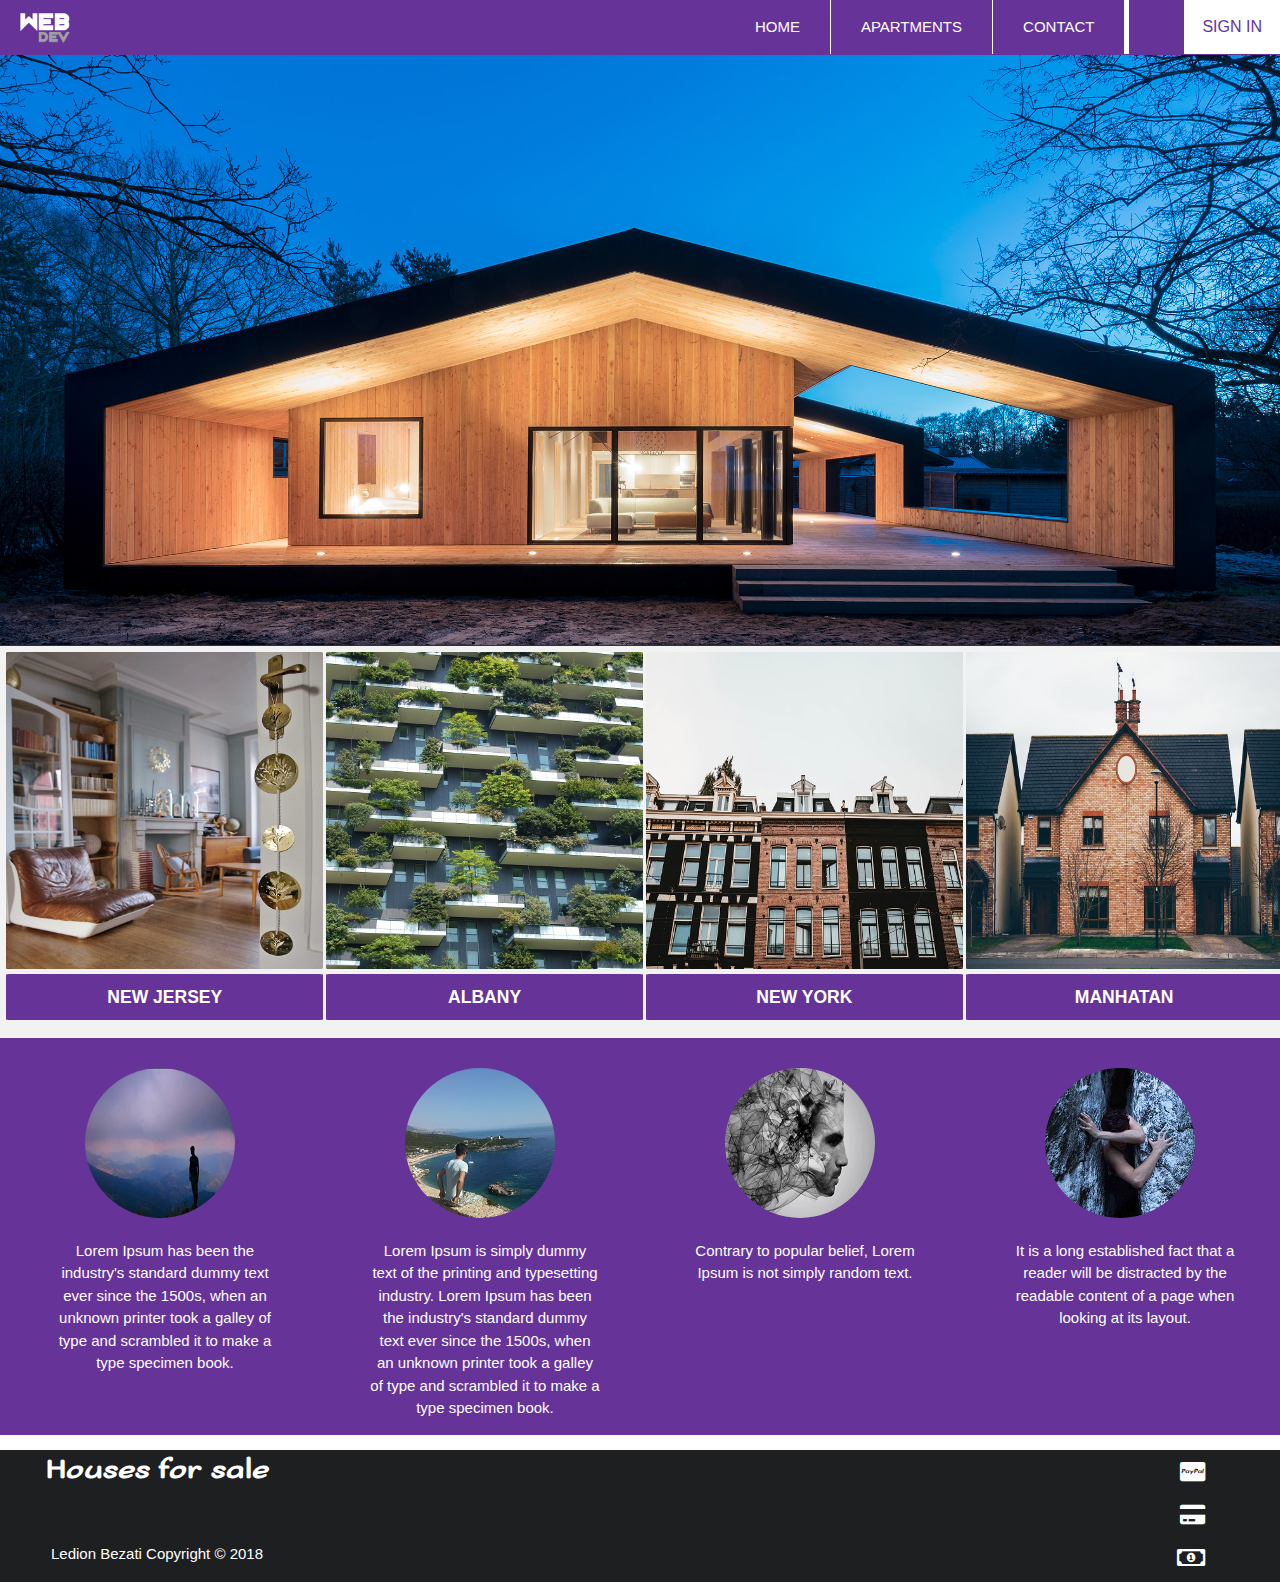
==== index.html @ 11de7f0d "Initial commit" ====
<!DOCTYPE html>
<html>

<head>
    <meta charset="utf-8">
    <meta name="viewport" content="width=device-width">
    <title>Ledi</title>
    <link rel="stylesheet" href="./css/stylesheet.css">
    <link rel="shortcut icon" type="image/png" href="./img/fav.png" />
    <link href='https://fonts.googleapis.com/css?family=Sofadi One' rel='stylesheet'>
    <link href="https://use.fontawesome.com/releases/v5.0.7/css/all.css" rel="stylesheet">
    <script src="https://ajax.googleapis.com/ajax/libs/jquery/3.3.1/jquery.min.js"></script>
    <script>
        $(document).ready(function() {
            $(fotok).click(function() {
                $("span").toggleClass("kerko1");
            });
        });
    </script>
</head>

<body>
    <header class="header">
        <a href="index.html" class="logo"><img src="./img/DEV.png"></a>
        <input class="menu-btn" type="checkbox" id="menu-btn" />
        <label class="menu-icon" for="menu-btn"><span class="navicon"></span></label>

        <ul class="menu">

            <li><a href="index.html">HOME</a></li>
            <li><a href="apartments.html">APARTMENTS</a></li>
            <li><a href="contactform.html" target="_blank">CONTACT</a></li>
            <li>
                <div class="search">
                    <span class="kerko"> <input type="text" placeholder="Type and press enter..."></span>
                    <div class="button-2" id='button-holder'>
                        <img id="fotok" src='./img/search.png' width="40px">
                    </div>
                </div>
            </li>
            <a href="singin.html" target="_blank"> <input type="submit" class="singin" value="Sign In"></a>

        </ul>
    </header>

    <section id="showcase">
        <img src="img/contact.png">
    </section>
    <div class="container">
        <div class="mbledhesi" id="services">
            <div class="foto">
                <img src="img/h1.jpg" width="100%">
                <h3>New Jersey</h3>
            </div>
            <div class="foto">
                <img class="perh" src="img/h3.jpg" width="100%">
                <h3 class="vl">Albany</h3>
            </div>
            <div class="foto">
                <img src="img/h4.jpg" width="100%">
                <h3>New York</h3>
            </div>
            <div class="foto">
                <img src="img/h2.jpg" width="100%">
                <h3>Manhatan</h3>
            </div>
        </div>
    </div>

    <div class="container">
        <div class="mbledhesi1">
            <div class="clients">
                <img src="./img/1.jpg">
                <p>Lorem Ipsum has been the industry's standard dummy text ever since the 1500s, when an unknown printer took a galley of type and scrambled it to make a type specimen book.</p>
            </div>
            <div class="clients">
                <img src="./img/2.jpg">
                <p>Lorem Ipsum is simply dummy text of the printing and typesetting industry. Lorem Ipsum has been the industry's standard dummy text ever since the 1500s, when an unknown printer took a galley of type and scrambled it to make a type specimen book.</p>
            </div>
            <div class="clients">
                <img src="./img/3.jpg">
                <p>Contrary to popular belief, Lorem Ipsum is not simply random text.</p>
            </div>
            <div class="clients">
                <img src="./img/4.jpg">
                <p>It is a long established fact that a reader will be distracted by the readable content of a page when looking at its layout.</p>
            </div>
        </div>

    </div>
    <footer id="footer-home">
        <div class="footer-copy">
            <h2>Houses for sale</h2>
            <p class="copy">Ledion Bezati Copyright &copy; 2018</p>
        </div>

        <div class="payment">
            <i class="fab fa-cc-paypal"></i>
            <i class="fas fa-credit-card"></i>
            <i class="far fa-money-bill-alt"></i>
        </div>
    </footer>
</body>

</html>
---- css/stylesheet.css ----
body {
    font: 15px/1.5 "Trebuchet MS", Helvetica, sans-serif;
    padding: 0;
    background-color: #333;
    color: #fff;
    width: 100%;
    margin: auto;
}


/*GLOBAL--------------------------------------------------------------------------------------------------------------------------------------------------*/

/*GLOBAL--------------------------------------------------------------------------------------------------------------------------------------------------*/

/*GLOBAL--------------------------------------------------------------------------------------------------------------------------------------------------*/

.container {
    width: 100%;
    overflow: hidden;

}

#showcase img {

    width: 100%;
    margin-bottom: -0.5%;
}



/* SEKSIONI I PROMOVIMEVE-------------------------------------------------------------------------------------------------------------------------------- */

/* SEKSIONI I PROMOVIMEVE-------------------------------------------------------------------------------------------------------------------------------- */

/* SEKSIONI I PROMOVIMEVE-------------------------------------------------------------------------------------------------------------------------------- */

.mbledhesi {
    text-align: center;
    display: grid;
    grid-template-columns: 25% 25% 25% 25%;
    padding-left: 0.5%;
    padding-right: 0.5%;
    background-color: #F2F2F2;
    grid-column-gap: 3px;
}

.foto {
    margin-top: 2%;
    text-align: center;
    width: 100%;


}

.foto h3 {

    background-color: rebeccapurple;
    padding: 10px;
    margin-top: -1px;
    border-radius: 1%;
    text-align: center;
    text-transform: uppercase;
}

.foto img {
    border-radius: 0.5%;
}

.foto img:hover {

    opacity: 0.8;

}

/* SEKSIONI I AGJENTEVE--------------------------------------------------------------------------------------------------------------------------------- */

/* SEKSIONI I AGJENTEVE--------------------------------------------------------------------------------------------------------------------------------- */

/* SEKSIONI I AGJENTEVE--------------------------------------------------------------------------------------------------------------------------------- */

.mbledhesi1 {
    display: grid;
    grid-template-columns: 25% 25% 25% 25%;
    text-align: center;
    background-color: rebeccapurple;
    border-bottom: solid 15px #fff;

}

.clients img {
    text-align: center;
    border-radius: 50%;
    margin-top: 30px;
}

.clients p {

    text-align: center;
    padding-right: 40px;


}


/* header------------------------------------------------------------------------------------------------------------------------------------------------ */

/* header------------------------------------------------------------------------------------------------------------------------------------------------ */

/* header------------------------------------------------------------------------------------------------------------------------------------------------ */

.header {
    background-color: rebeccapurple;
    position: fixed;
    width: 100%;
    z-index: 3;


}

.header ul {
    margin: 0;
    padding: 0;
    list-style: none;
    overflow: hidden;


}

.header li {
    height: 61px;
    margin-top: -7px;
}

.header li a {
    color: #fff;
    display: block;
    padding: 20px 20px;
    text-decoration: none;
    border-right: 1px solid #fff;
    margin-top: 3px;


}

.singin {
    border: none;
    background-color: #fff;
    text-align: center;
    padding: 18px;
    text-transform: uppercase;
    cursor: pointer;
    font-size: 16px;
    color: rebeccapurple;



}

.singin:hover {
    font-weight: bold;
}

.header li a:hover,
.header .menu-btn:hover {
    background-color: #fff;
    color: rebeccapurple;
    font-weight: bold;
    padding-bottom: 17px;
}

.header .logo {

    float: left;
    padding: 5px 20px;

}

.header .logo img {
    width: 50px;
    padding-top: 5px;
}


.search {
    display: inline;


}


.kerko input {
    background-color: #fff;
    width: 0px;
    height: 60px;
    border: none;

}

.kerko1 input {
    transition: 0.8s;
    background-color: #fff;
    width: 200px;
    height: 60px;
    border: none;
    border-left: 1px solid rebeccapurple;
    padding-top: 1.5%;
    padding-left: 10px;
    font-size: 18px;

}

#button-holder {
    opacity: 0;
    background-color: #333331;
    cursor: pointer;
    float: right;
    text-align: center;
    width: 55px;
    height: 61px;
    padding: 0;

}

.button-2 img {
    margin-top: 18px;
    width: 30px;
}

.button-2 img:hover {
    width: 35px;
}

.button-2 {
    padding: 5px;
    animation-name: button2;
    animation-duration: 2s;
    animation-delay: 0.8s;
    animation-fill-mode: forwards;
}

@keyframes button2 {
    0% {
        opacity: 0
    }

    100% {
        opacity: 1
    }
}

/* menu-------------------------------------------------------------------------------------------------------------------------------------------------- */

/* menu-------------------------------------------------------------------------------------------------------------------------------------------------- */

/* menu-------------------------------------------------------------------------------------------------------------------------------------------------- */

.header .menu {
    clear: both;
    max-height: 0;
    transition: max-height .2s ease-out;
}

/* menu icon-------------------------------------------------------------------------------------------------------------------------------------------- */

/* menu icon-------------------------------------------------------------------------------------------------------------------------------------------- */

/* menu icon-------------------------------------------------------------------------------------------------------------------------------------------- */

.header .menu-icon {
    cursor: pointer;
    display: inline-block;
    float: right;
    padding: 28px 20px;
    position: relative;
    user-select: none;
}

.header .menu-icon .navicon {
    background: #fff;
    display: block;
    height: 2px;
    position: relative;
    transition: background .2s ease-out;
    width: 18px;
}

.header .menu-icon .navicon:before,
.header .menu-icon .navicon:after {
    background: #fff;
    content: '';
    display: block;
    height: 100%;
    position: absolute;
    transition: all .2s ease-out;
    width: 100%;
}

.header .menu-icon .navicon:before {
    top: 5px;
}

.header .menu-icon .navicon:after {
    top: -5px;
}

/* menu btn---------------------------------------------------------------------------------------------------------------------------------------------- */

/* menu btn---------------------------------------------------------------------------------------------------------------------------------------------- */

/* menu btn---------------------------------------------------------------------------------------------------------------------------------------------- */

.header .menu-btn {
    display: none;
}

.header .menu-btn:checked ~ .menu {
    max-height: 100%;
}

.header .menu-btn:checked ~ .menu-icon .navicon {
    background: transparent;
}

.header .menu-btn:checked ~ .menu-icon .navicon:before {
    transform: rotate(-45deg);
}

.header .menu-btn:checked ~ .menu-icon .navicon:after {
    transform: rotate(45deg);
}

.header .menu-btn:checked ~ .menu-icon:not(.steps) .navicon:before,
.header .menu-btn:checked ~ .menu-icon:not(.steps) .navicon:after {
    top: 0;
}

/*footer--------------------------------------------------------------------------------------------------------------------------------------------------*/

/*footer--------------------------------------------------------------------------------------------------------------------------------------------------*/

/*footer--------------------------------------------------------------------------------------------------------------------------------------------------*/

footer {
    overflow: none;
    padding: 1px;
    color: #ffffff;
    background-color: rebeccapurple;
    text-align: center;
}

#footer-home {
    display: grid;
    grid-template-columns: 50% 50%;
    background-color: #1D1F21;
}

#footer-home .copy {
    text-align: left;
    margin-top: 8%;
}

#footer-home h2 {
    margin-top: -0.5%;
    text-align: left;
    margin-left: 7%;
    font-family: 'Sofadi One';
    font-size: 30px;
}

.payment {
    text-align: right;
    margin-right: 10%;

}

.payment i {
    display: block;
    padding: 1.8%;
    font-size: 150%;
}

/*START OF SING IN ---------------------------------------------------------------------------------------------------------------------------------------*/

/*START OF SING IN ---------------------------------------------------------------------------------------------------------------------------------------*/

/*START OF SING IN ---------------------------------------------------------------------------------------------------------------------------------------*/

.singinto {
    background-color: rebeccapurple;
    width: 100%;
    margin: auto;




}

.menulog img {
    width: 50px;
    float: left;
    padding-left: 10px;
    padding-top: 10px;
}

.back i {
    float: right;
    padding: 15px;
    margin: 0;
    font-size: 20px;
    color: #fff;
}

.backto {
    margin: 0;
    padding: 0;
    float: right;
    opacity: 0;
}

.back:hover .backto {
    opacity: 1;
    transition: all 0.8s;
}


#showcase-sing {
    background-image: url('../img/contact.png');
    background-size: cover;
    background-position: center;
    min-height: 84.3vh;
    text-align: center;
    padding: 10px 20px 10px 20px;

}

.login h1 {
    background-color: rebeccapurple;
    padding: 10px;
    margin-bottom: 5px;

}

.login {
    float: right;
    margin-top: 20%;
}

.login input {

    display: inline-block;
    border: none;
    width: 250px;
    height: 40px;
    padding-left: 10px;


}

.login form {
    margin-top: 55px;
}

.login span {

    background-color: rebeccapurple;
    padding: 13px;

}

.email {
    margin-bottom: 5px;


}

.login form .a {
    padding-left: 25px;
    padding-right: 25px;

}

.hyr {
    float: right;
    margin-top: 5px;
    text-transform: uppercase;
    background-color: rebeccapurple;
    color: white;


}

.butonilog input {
    width: 80px;
}

.fundilog {
    background: rebeccapurple;
}


@media only screen and (max-width: 500px) {
    #trupising {
        width: 100%;
    }

    #showcase-sing {
        display: flex;
        flex-direction: column;
        align-items: center;
        text-align: center;
    }

    .login input {
        display: block;
        margin-top: -10px;
    }

    .login span {
        display: none;
    }

    .login {
        margin-top: 45%;


    }

    .login h1 {
        margin-bottom: 23px;
    }
}

/*CONTACT FORM------------------------------------------------------------------------------------------------------------------------------------*/

/*CONTACT FORM------------------------------------------------------------------------------------------------------------------------------------*/

/*CONTACT FORM------------------------------------------------------------------------------------------------------------------------------------*/

#showcase-contact {
    width: 100%;
    min-height: 84.3vh;
    background: url('../img/contact.png');
    background-size: cover;
    background-position: center;
    background-repeat: no-repeat;
}

.mbledhesikontaktit {
    display: grid;
    grid-template-columns: 30% 20% 50%;
}

.contactform h1 {
    margin-top: 0%;
    font-family: 'Sofadi One';
    font-size: 30px;
}

.social i {
    font-size: 35px;
    padding: 38px;

}

.infot p {
    margin-top: 12px;
    position: relative;
    font-size: 25px;
    padding: 25px;
    color: #fff;
    margin-left: -700px;
    opacity: 0;
    animation-name: infot;
    animation-duration: 2s;
    animation-delay: 2s;
    animation-fill-mode: forwards;
    transition-duration: 1s;

}

@keyframes infot {
    0% {
        opacity: 0
    }

    100% {
        opacity: 1
    }
}

@media (max-width: 1200px) {
    .infot p {
        opacity: 0;
    }
}

.social {
    position: relative;
    animation-name: social;
    animation-duration: 2s;
    animation-fill-mode: forwards;
    transition-duration: 1s;
}

@keyframes social {
    0% {
        left: -100px;
    }

    100% {
        left: 0;
    }
}

.contactform {
    margin-top: 5%;
}

.contactform h1,
p {
    margin-left: 50px;
}

.contactform h1,
p,
form {
    text-align: center;

}

.contactform input {
    margin: 10px;
    display: block;
    border: none;
    padding: 5px;
    width: 75%;
    height: 35px;
    margin-left: 15%;

}

.contactform textarea {
    border: none;
    padding: 5px;
    width: 75%;
    display: block;
    margin: 10px;
    height: 100px;
    margin-left: 15%;
}

.butonisubmit input {
    width: 76.5%;
    text-align: center;
    text-transform: uppercase;
    height: 45px;
    background-color: rebeccapurple;
    color: #fff;
}



@media (max-width: 780px) {
    #showcase-contact {
        display: grid;
        grid-template-columns: 100%;



    }

    .contactform h1,
    p {
        margin: 0;
        margin-top: 10px;
        padding: 5px;
    }

    .contactform h1 {
        padding: 0px;
        margin-top: 30px;
    }

    .mbledhesikontaktit {
        margin: 0;
        padding: 0;
    }

    .contactform input {
        margin-left: 3%;
        width: 91%;

    }

    .contactform textarea {
        margin-left: 3%;
        width: 91%;

    }

    .butonisubmit input {
        width: 94%;
    }

    footer {
        height: 45px;
    }

    .infot {
        display: none;
    }
}














/*Media query for menu------------------------------------------------------------------------------------------------------------------------------------*/

/*Media query for menu------------------------------------------------------------------------------------------------------------------------------------*/

/*Media query for menu------------------------------------------------------------------------------------------------------------------------------------*/

@media (min-width: 768px) {
    .header li {
        float: left;
    }

    .header li a {
        padding: 20px 30px;
    }

    .header .menu {
        clear: none;
        float: right;
        max-height: none;
    }

    .header .menu-icon {
        display: none;
    }
}

/*All media query for mobile-----------------------------------------------------------------------------------------------------------------------------*/

/*All media query for mobile-----------------------------------------------------------------------------------------------------------------------------*/

/*All media query for mobile-----------------------------------------------------------------------------------------------------------------------------*/

@media only screen and (max-width: 770px) {

    body {
        width: 100%;
    }

    .header {
        width: 100%;
    }

    .services {
        background: none;
        background-color: #F2F2F2;
    }

    .kerko input {
        border: none;
        width: 0;
    }

    .kerko1 input {
        border: none;
        width: 100%;
        height: 50px;

    }

    #button-holder {
        margin-top: 4px;
        float: left;
        width: 55px;
        height: 55px;
    }

    .button-2 img {
        margin: 0;
        margin-top: 20%;
    }

    #showcase img {
        width: 100%;
        margin-top: 40px;
    }

    .foto img {
        width: 103%;
        border: none;
        margin-left: -3px;
    }

    .mbledhesi {
        display: grid;
        grid-template-columns: 48.5% 48.5%;
        grid-column-gap: 3%;
        border-top: 7px solid #fff;

    }

    .foto {
        width: 100%;
    }

    .foto h3 {
        padding: 2%;
        font-size: 14px;
        margin: 0;
        float: none;
        border: none;
        width: 99.5%;
        margin-left: -2%;
    }

    .mbledhesi1 {
        display: block;
        width: 100%;
        border: none;
        border-top: 10px solid #fff;

    }

    .clients {
        padding: 10px;
    }

    .clients p {
        padding: 5px;
    }

    .mbledhesi2 {
        display: block;
        width: 100%;
    }

    footer {
        border-top: solid 10px #fff;

    }

    .mbledhesikontaktit {
        display: block;
        width: 100%;
        margin: 0#;
        padding: 0;
        float: none;
    }

    .social {
        display: none;
    }


}
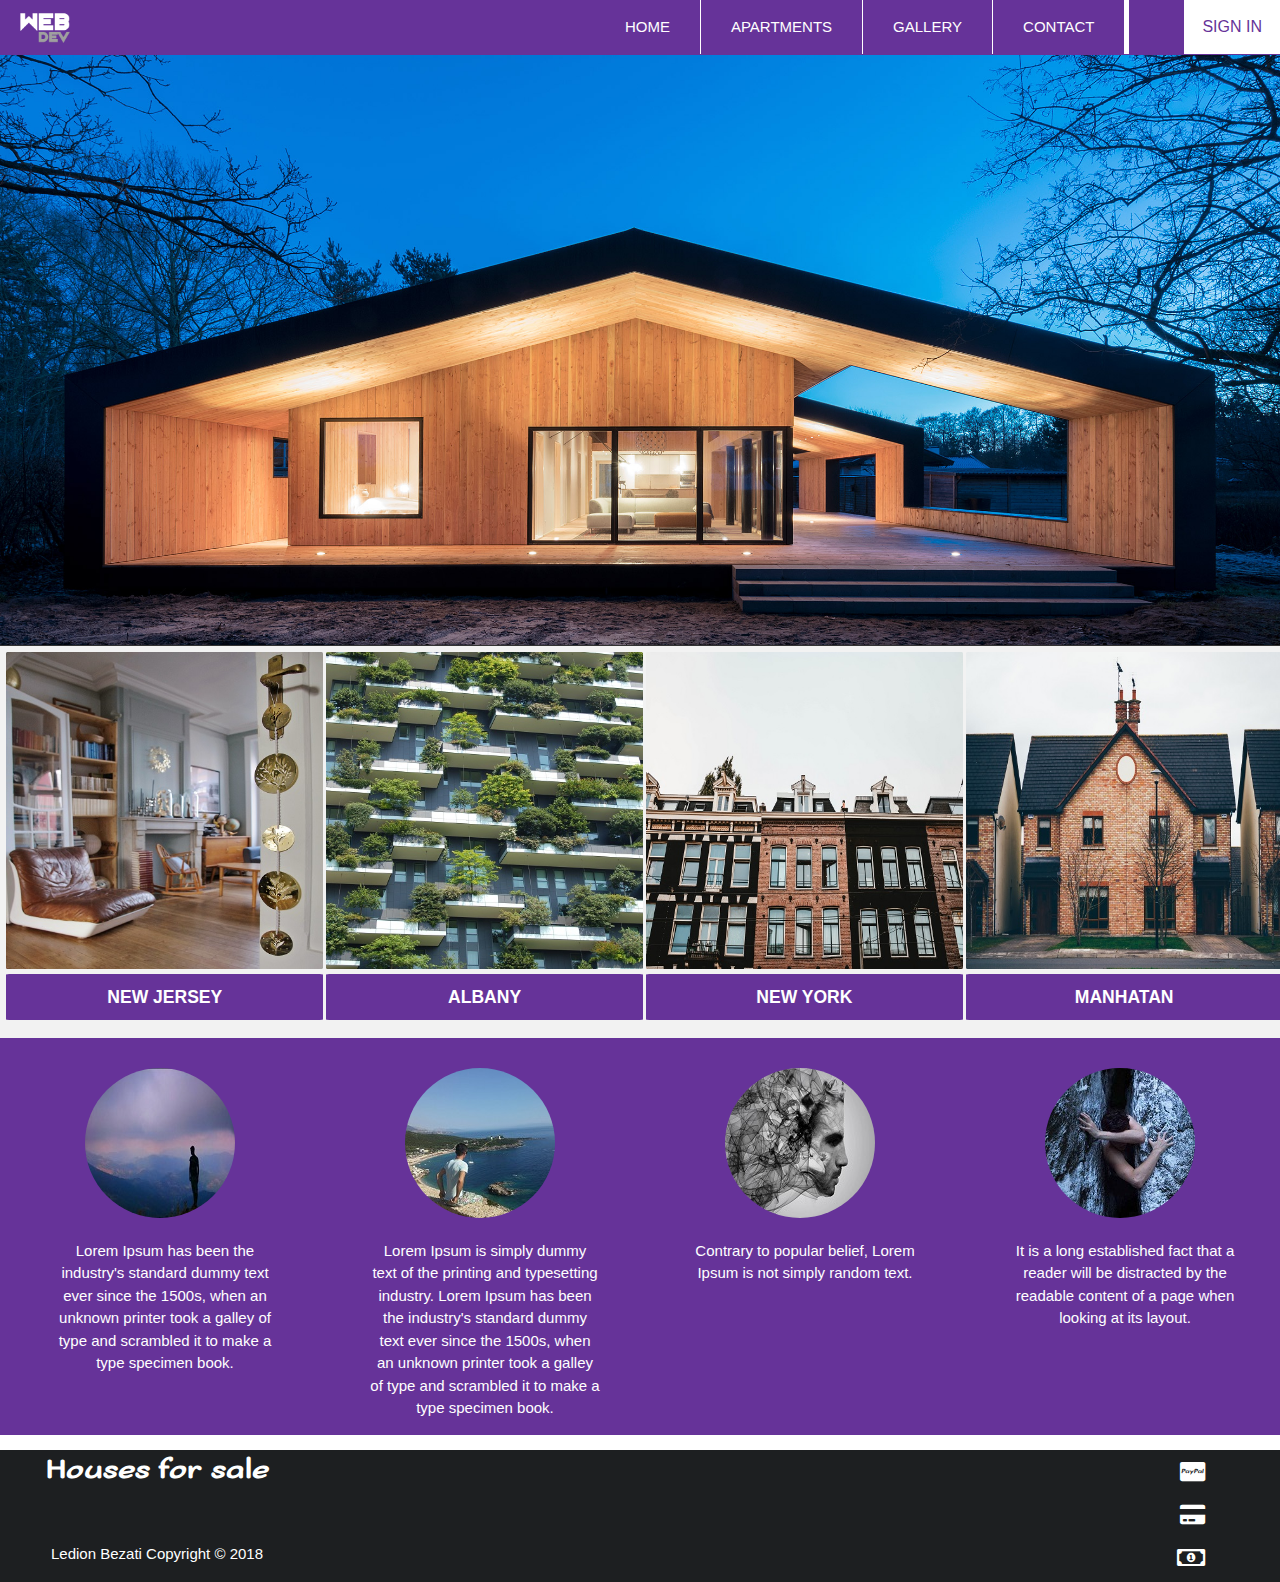
==== commit 049258f0: "Update index.html" ====
--- a/index.html
+++ b/index.html
@@ -5,7 +5,7 @@
     <meta charset="utf-8">
     <meta name="viewport" content="width=device-width">
     <title>Ledi</title>
-    <link rel="stylesheet" href="./css/stylesheet.css">
+    <link rel="stylesheet"  href="./css/stylesheet.css">
     <link rel="shortcut icon" type="image/png" href="./img/fav.png" />
     <link href='https://fonts.googleapis.com/css?family=Sofadi One' rel='stylesheet'>
     <link href="https://use.fontawesome.com/releases/v5.0.7/css/all.css" rel="stylesheet">
@@ -29,6 +29,7 @@
 
             <li><a href="index.html">HOME</a></li>
             <li><a href="apartments.html">APARTMENTS</a></li>
+            <li><a href="gallery.html">GALLERY</a></li>
             <li><a href="contactform.html" target="_blank">CONTACT</a></li>
             <li>
                 <div class="search">
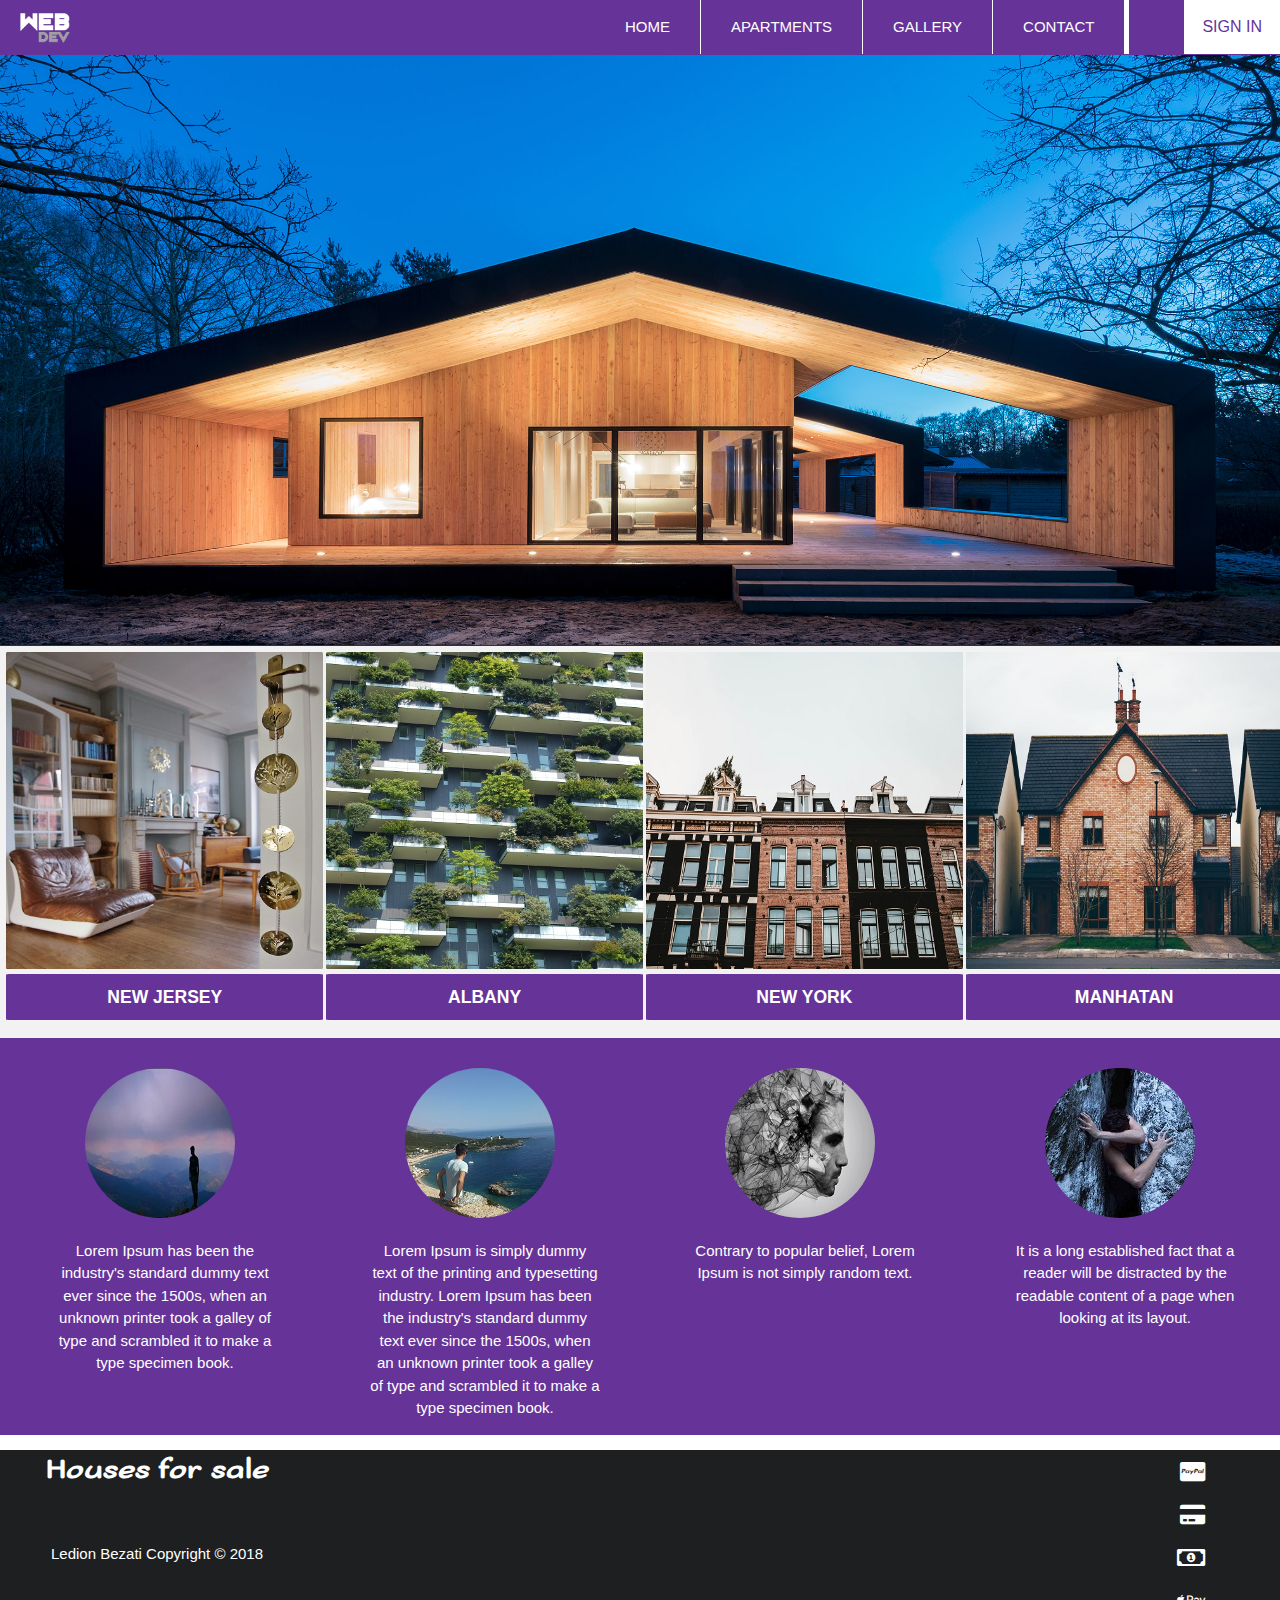
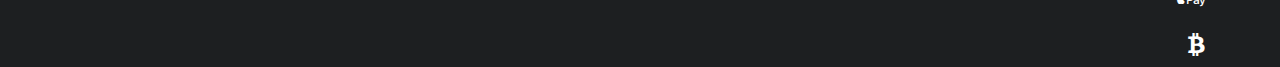
==== commit 6004dabc: "Update index.html" ====
--- a/index.html
+++ b/index.html
@@ -27,7 +27,7 @@
 
         <ul class="menu">
 
-            <li><a href="index.html">HOME</a></li>
+           <li><a href="index.html">HOME</a></li>
             <li><a href="apartments.html">APARTMENTS</a></li>
             <li><a href="gallery.html">GALLERY</a></li>
             <li><a href="contactform.html" target="_blank">CONTACT</a></li>
@@ -99,8 +99,10 @@
             <i class="fab fa-cc-paypal"></i>
             <i class="fas fa-credit-card"></i>
             <i class="far fa-money-bill-alt"></i>
+            <i class="fab fa-apple-pay"></i>
+            <i class="fab fa-btc"></i>
         </div>
     </footer>
 </body>
 
-</html>
+</html> 
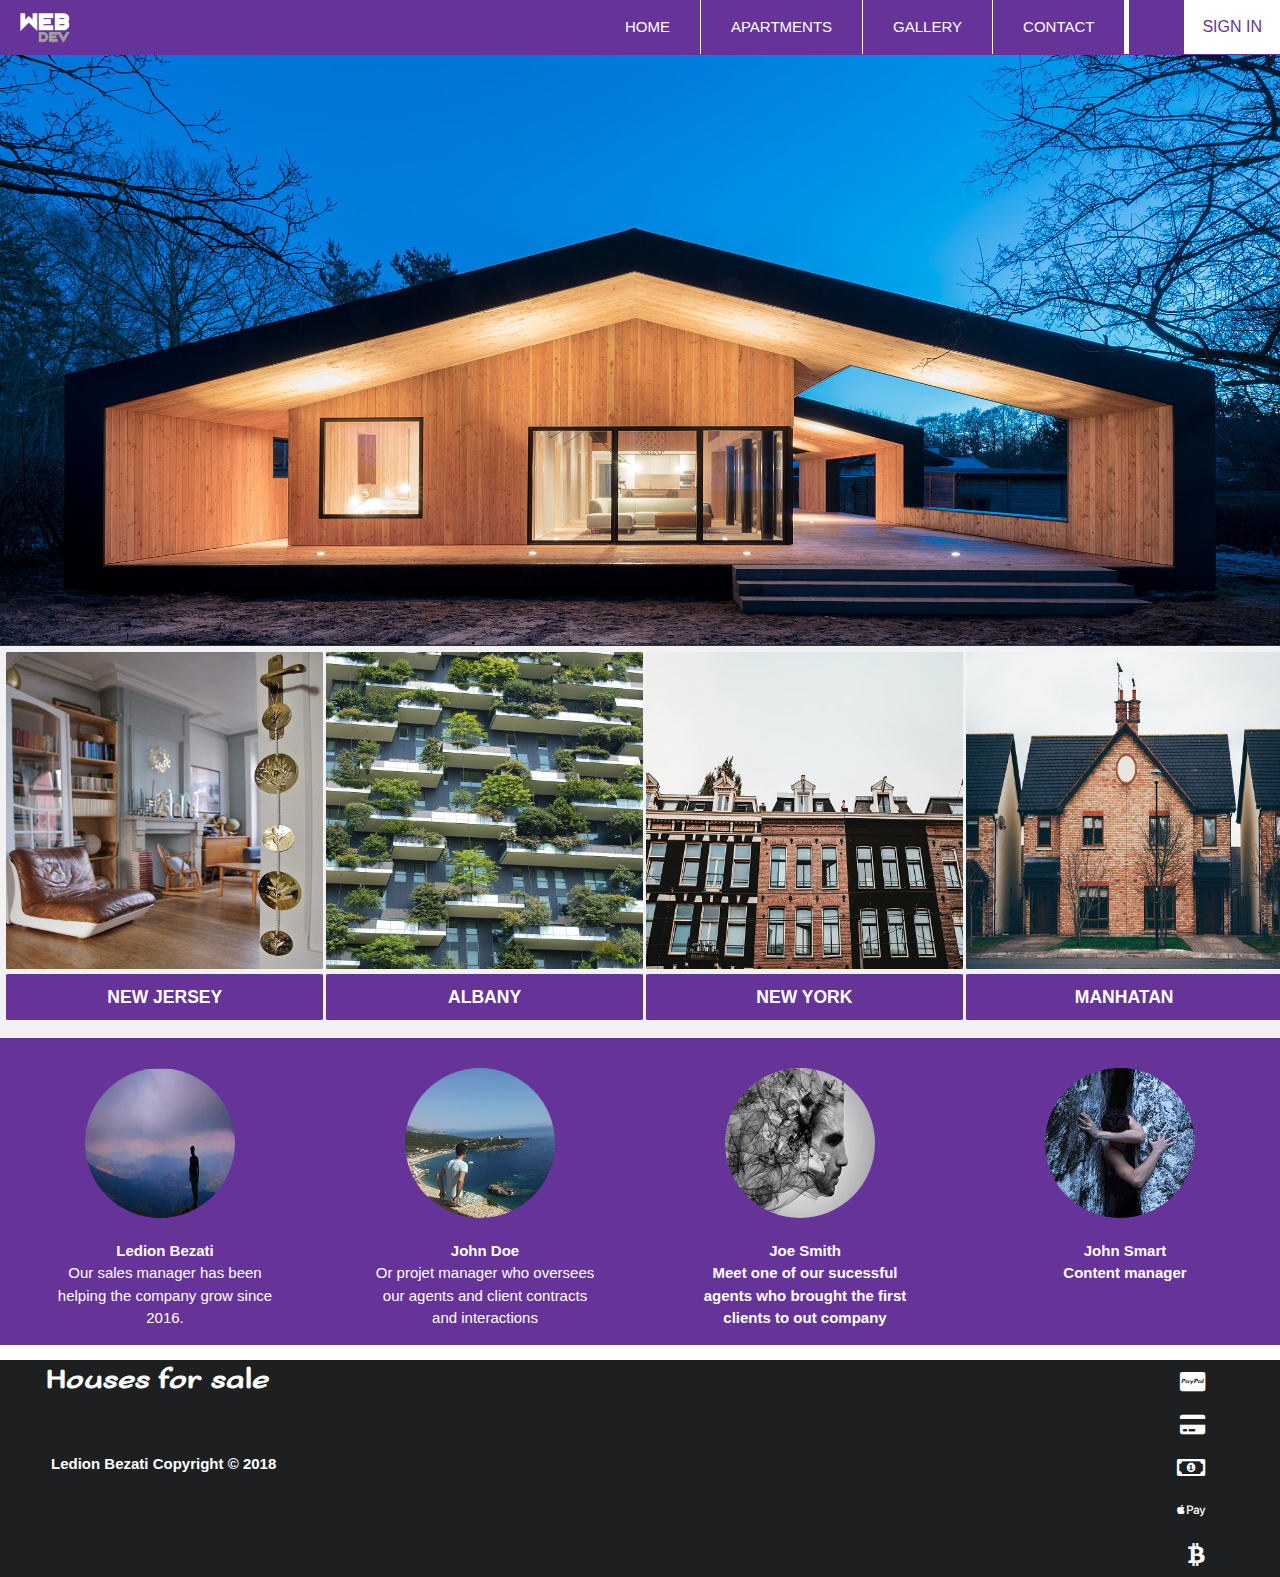
==== commit 2b2f51d5: "Update index.html" ====
--- a/index.html
+++ b/index.html
@@ -72,19 +72,19 @@
         <div class="mbledhesi1">
             <div class="clients">
                 <img src="./img/1.jpg">
-                <p>Lorem Ipsum has been the industry's standard dummy text ever since the 1500s, when an unknown printer took a galley of type and scrambled it to make a type specimen book.</p>
+                <p> <b> Ledion Bezati </b> <br> Our sales manager has been helping the company grow since 2016.</p>
             </div>
             <div class="clients">
                 <img src="./img/2.jpg">
-                <p>Lorem Ipsum is simply dummy text of the printing and typesetting industry. Lorem Ipsum has been the industry's standard dummy text ever since the 1500s, when an unknown printer took a galley of type and scrambled it to make a type specimen book.</p>
+                <p>  <b> John Doe </b> <br> Or projet manager who oversees our agents and client contracts and interactions </p>
             </div>
             <div class="clients">
                 <img src="./img/3.jpg">
-                <p>Contrary to popular belief, Lorem Ipsum is not simply random text.</p>
+                <p> <b> Joe Smith <b> <br> Meet one of our sucessful agents who brought the first clients to out company</p>
             </div>
             <div class="clients">
                 <img src="./img/4.jpg">
-                <p>It is a long established fact that a reader will be distracted by the readable content of a page when looking at its layout.</p>
+                <p><b> John Smart </b> <br> Content manager</p>
             </div>
         </div>
 
